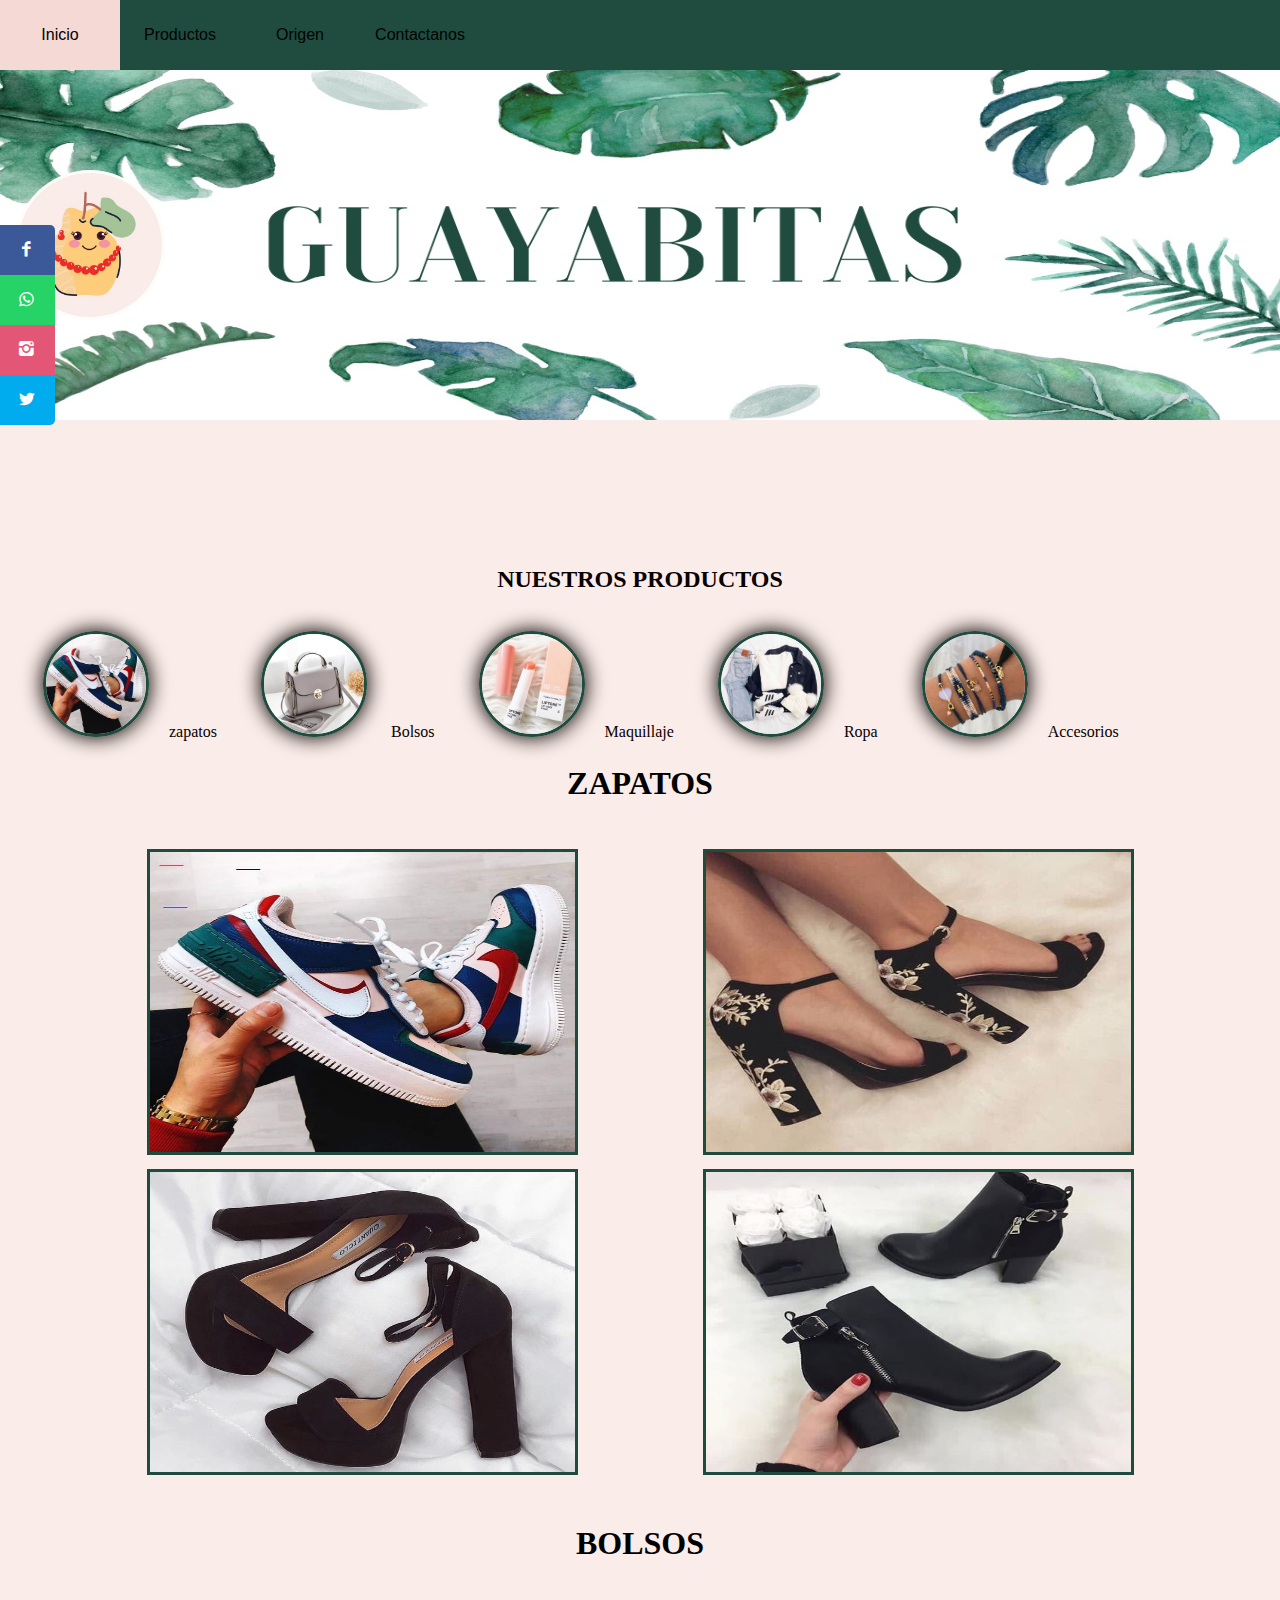
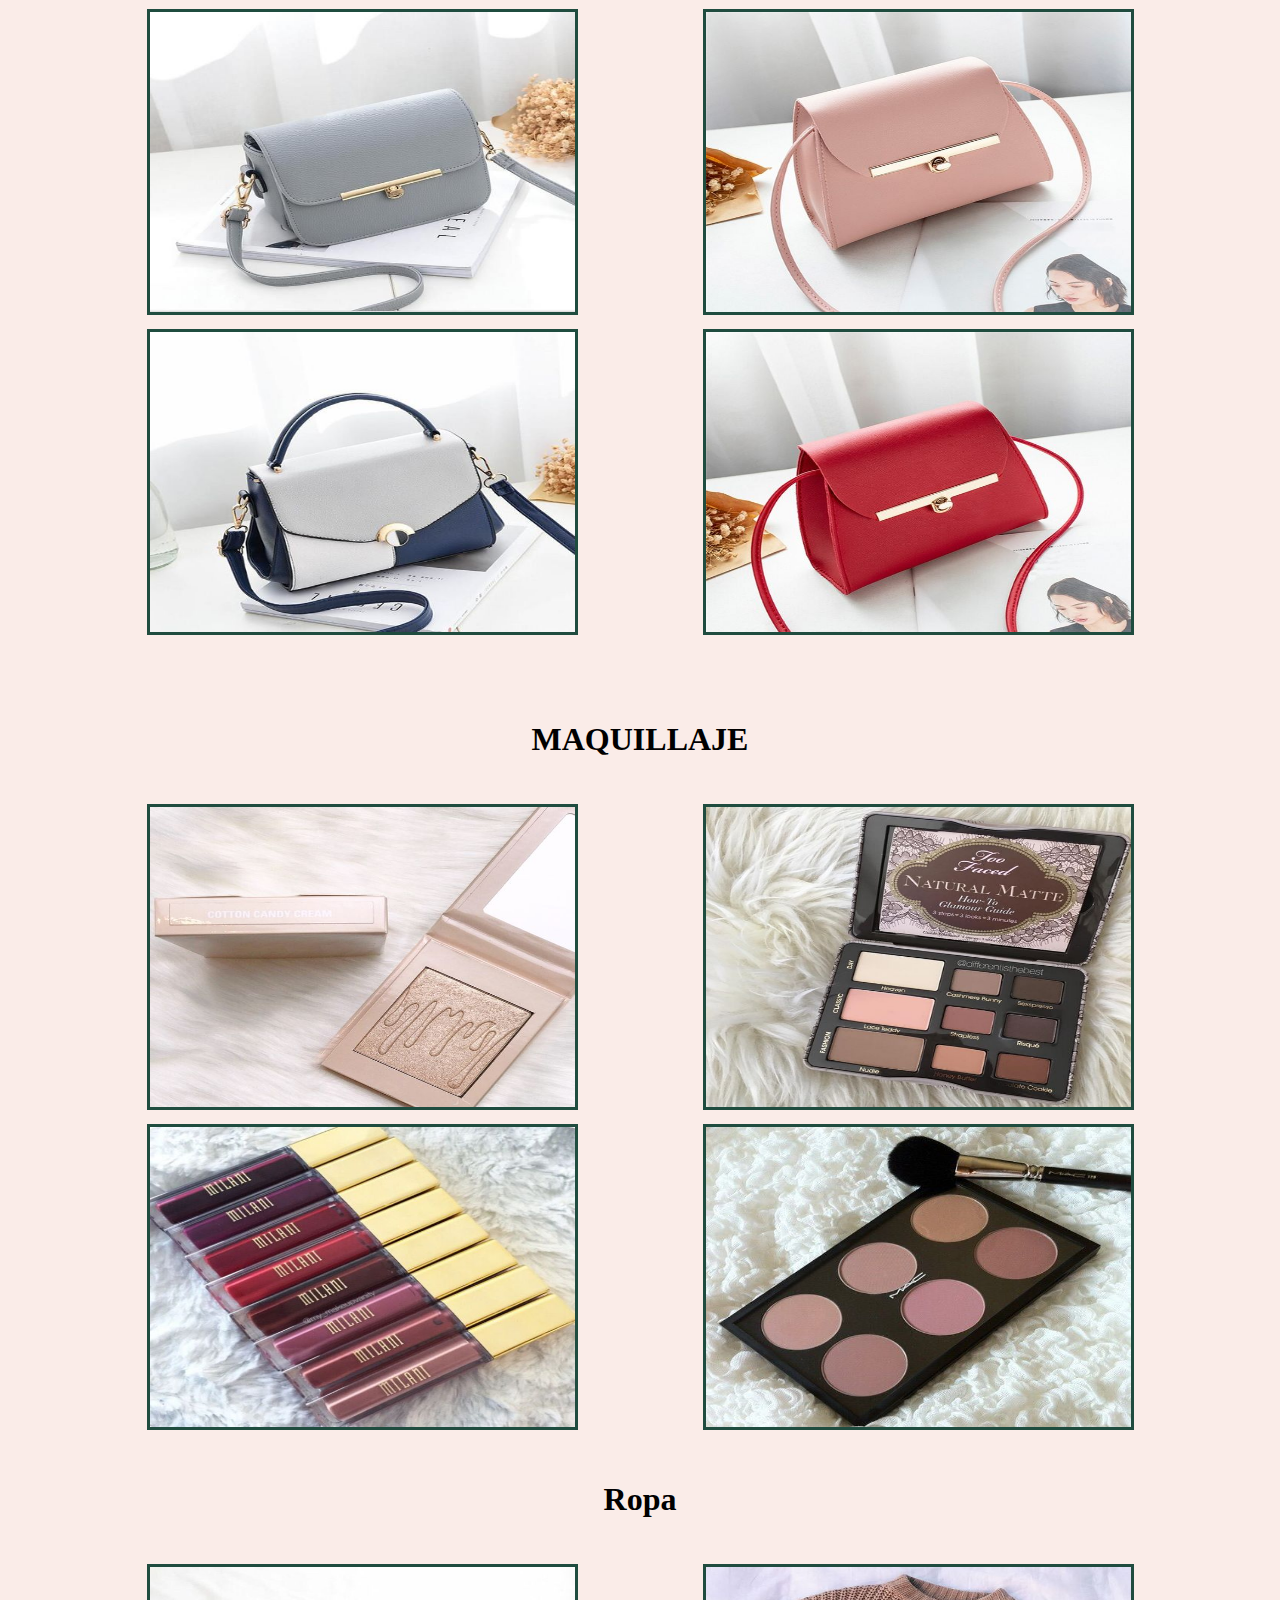
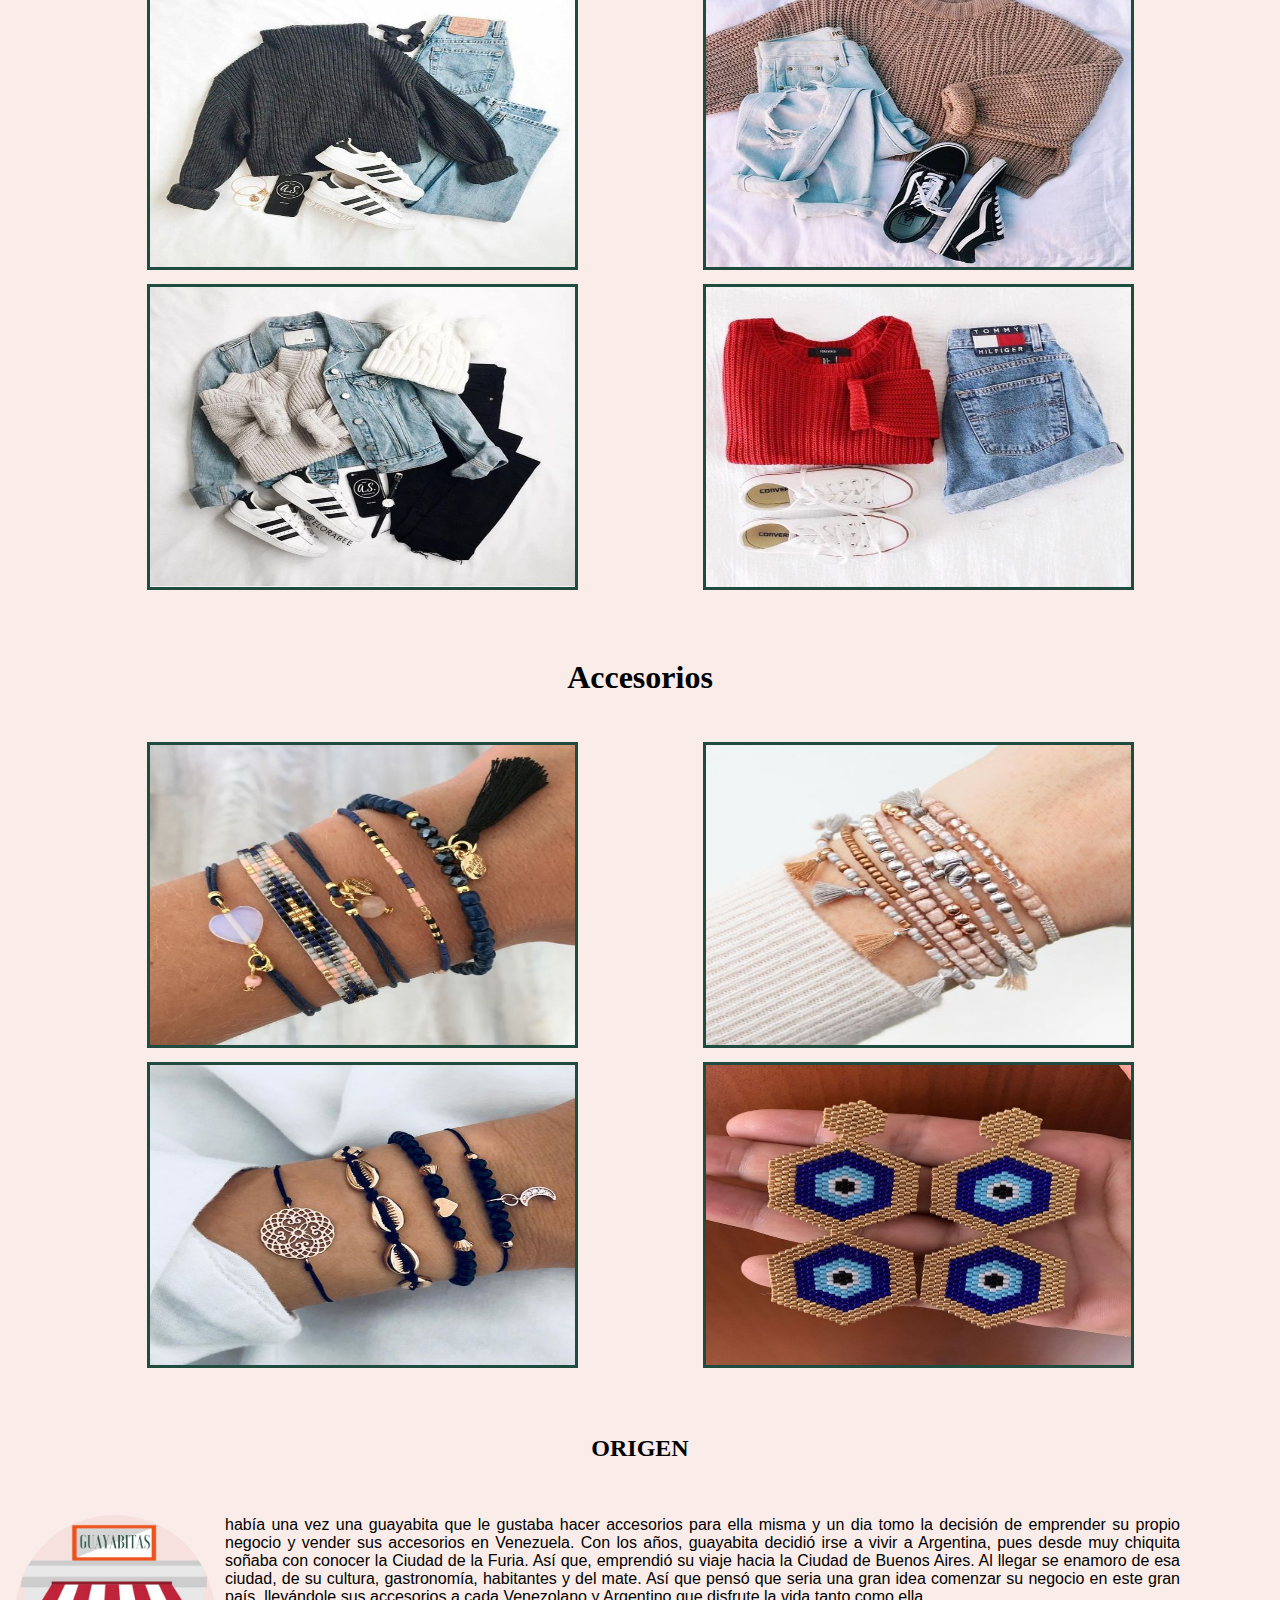
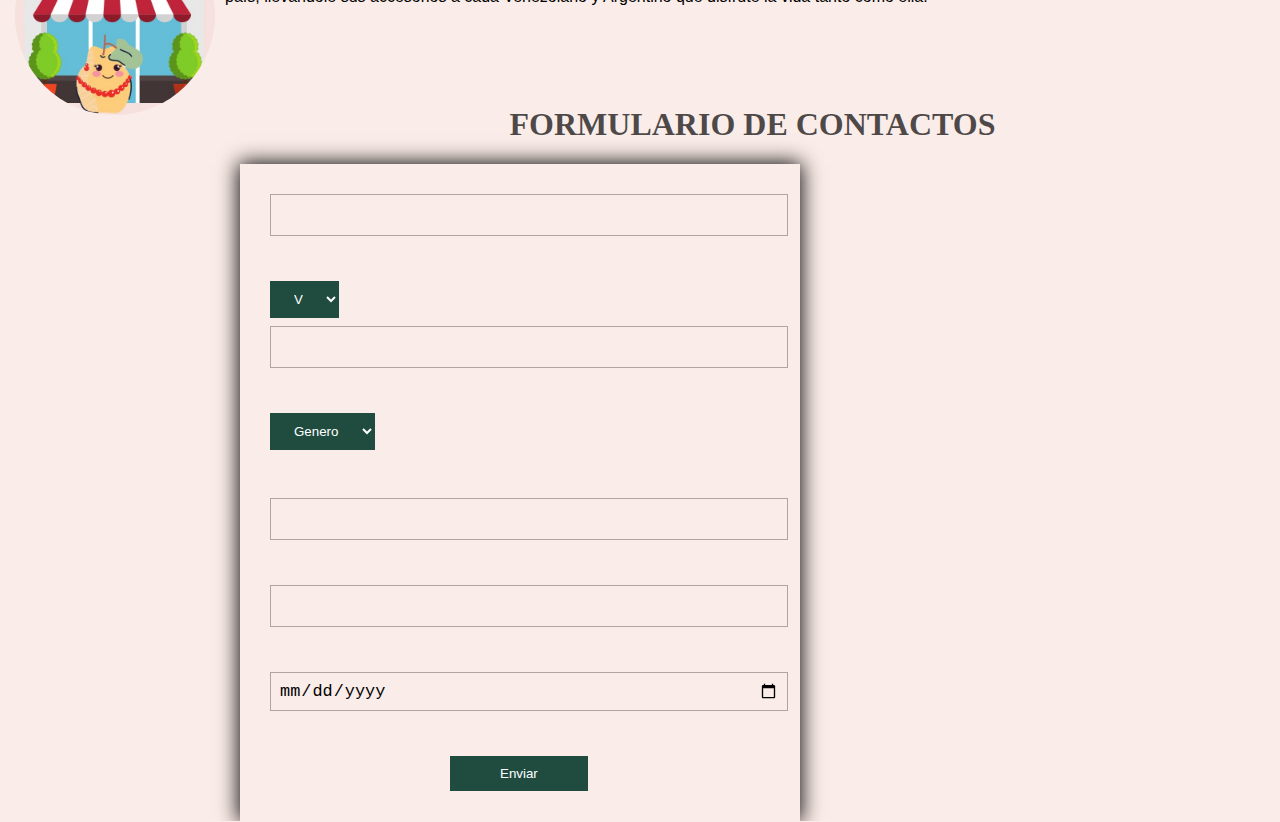
==== index.html @ 14b67d8e "Add files via upload" ====
<!DOCTYPE html>
<html>
<head>
<meta charset="UTF-8">
<title>Guayabita</title>
<link rel="icon" href="img/favicon.ico" type="image/x-icon">
<link rel="stylesheet" type="text/css" href="css/styles.css">
<link rel="stylesheet" type="text/css" href="css/fontello-3927277f/css/fontello.css">
<meta name="viewport" content="width=device-width, user-scalable= no, initial-scale=1.0, maximum-scale=1.0, minimum-scale=1.0">
</head>
<body>
<div class="contenedor">
<div id="header">
<ul class="nav">
<li><a href="index.html"class="active">Inicio</a> </li>

<li><a href="#productos" >Productos</a> 
    <ul>
        <li><a href="#zapatos" >Zapatos</a> </li>
        <li><a href="#bolsos">Bolsos</a> </li>
        <li><a href="#maquillaje">Maquillaje</a> </li>
        <li><a href="#ropa" >Ropa</a> </li>
        <li><a href="#accesorios" >Accesorios</a></li>
    </ul>
</li>
<li><a href="#origen" >Origen</a> </li>
<li><a href="#formulario" >Contactanos</a> </li>

</ul>
</div>

<div id="cabecera">
 <img class="imagen-redonda" src="img/guayava.jpg">
     
</div>

<div id="productos" >
    <h2>NUESTROS PRODUCTOS</h2>
    <table  style=" background-color:rgb(250,236,232)">
        <tr>
            <td> <img class="imagen-redonda1" src="img/zapatos1 (1).jpg" alt="zapatos">zapatos</td>
            <td> <img class="imagen-redonda1" src="img/bolsos (1).jpg" alt="bolsos"> Bolsos</td>
            <td> <img class="imagen-redonda1" src="img/MAQUILLAJE (2).jpg" alt="maquillaje">Maquillaje</td>
            <td> <img class="imagen-redonda1" src="img/ropa1.jpg" alt="ropa">Ropa</td>
            <td> <img class="imagen-redonda1" src="img/accesorios (2).jpg" alt="accesorios">Accesorios</td>
        </tr>
    </table>
</div>


<div id="zapatos" style=" background-color:rgb(250,236,232)">

    <h1 style="text-align: center;">ZAPATOS</h1>
 <ul class="galeria">
     <li><a href="#img1"><img src="img/zapatos1 (1).jpg"></a></li>
     <li><a href="#img2"><img src="img/zapatos1 (2).jpg"></a></li>
     <li><a href="#img3"><img src="img/zapatos1 (3).jpg"></a></li>
     <li><a href="#img4"><img src="img/zapatos1 (4).jpg"></a></li>
 </ul>


<div class="modal" id="img1">
    <h3>ZAPATO 1</h3>
    <div class="imagen">
        <a href="#img4">&#60;</a>
        <a href="#img2"><img src="img/zapatos1 (1).jpg"></a>
        <a href="#img2">></a>
    </div>
    <a class="cerrar" href="">X</a>
</div>

<div class="modal"  id="img2">
    <h3>ZAPATO 2</h3>
    <div class="imagen">
        <a href="#img1">&#60;</a>
        <a href="#img3"><img src="img/zapatos1 (2).jpg"></a>
        <a href="#img3">></a>
    </div>
    <a class="cerrar" href="">X</a>
</div>

<div class="modal"  id="img3">
    <h3>ZAPATO 3</h3>
    <div class="imagen">
        <a href="#img2">&#60;</a>
        <a href="#img4"><img src="img/zapatos1 (3).jpg"></a>
        <a href="#img4">></a>
    </div>
    <a class="cerrar" href="">X</a>
</div>

<div class="modal" id="img4">
    <h3>ZAPATO 4</h3>
    <div class="imagen">
        <a href="#img3">&#60;</a>
        <a href="#img1"><img src="img/zapatos1 (4).jpg"></a>
        <a href="#img1">></a>
    </div>
    <a class="cerrar" href="#zapatos">X</a>
</div>
</div>


<div id="bolsos" style=" background-color:rgb(250,236,232)">
    <h1 style="text-align: center;"  style=" background-color:rgb(250,236,232)">BOLSOS</h1>
 <ul class="galeria2">
     
     <li><a href="#img5"><img src="img/bolsos (2).jpg"></a></li>
     <li><a href="#img6"><img src="img/bolsos (3).jpg"></a></li>
     <li><a href="#img7"><img src="img/bolsos (5).jpg"></a></li>
     <li><a href="#img8"><img src="img/bolsos (6).jpg"></a></li>

 </ul>


<div class="modal" id="img5">
    <h3>BOLSO 1</h3>
    <div class="imagen">
        <a href="#img8">&#60;</a>
        <a href="#img6"><img src="img/bolsos (2).jpg"></a>
        <a href="#img6">></a>
    </div>
    <a class="cerrar" href="">X</a>
</div>

<div class="modal"  id="img6">
    <h3>BOLSO 2 2</h3>
    <div class="imagen">
        <a href="#img5">&#60;</a>
        <a href="#img7"><img src="img/bolsos (3).jpg"></a>
        <a href="#img7">></a>
    </div>
    <a class="cerrar" href="">X</a>
</div>

<div class="modal" id="img7">
    <h3>BOLSO 4</h3>
    <div class="imagen">
        <a href="#img6">&#60;</a>
        <a href="#img8"><img src="img/bolsos (5).jpg"></a>
        <a href="#img8">></a>
    </div>
    <a class="cerrar" href="">X</a>
</div>
<div class="modal" id="img8">
    <h3>BOLSO 4</h3>
    <div class="imagen">
        <a href="#img7">&#60;</a>
        <a href="#img5"><img src="img/bolsos (6).jpg"></a>
        <a href="#img5">></a>
    </div>
    <a class="cerrar" href="">X</a>
</div>
</div>
<br><br>

<div id="maquillaje">
    <h1 style="text-align: center;">MAQUILLAJE</h1>
 <ul class="galeria3">
     
     <li><a href="#img9"><img src="img/MAQUILLAJE (1).jpg"></a></li>
     <li><a href="#img10"><img src="img/MAQUILLAJE (3).jpg"></a></li>
     <li><a href="#img11"><img src="img/MAQUILLAJE (4).jpg"></a></li>
     <li><a href="#img12"><img src="img/MAQUILLAJE (5).jpg"></a></li>
     


 </ul>


<div class="modal" id="img9">
    <h3>BOLSO 1</h3>
    <div class="imagen">
        <a href="#img12">&#60;</a>
        <a href="#img10"><img src="img/MAQUILLAJE (3).jpg"></a>
        <a href="#img10">></a>
    </div>
    <a class="cerrar" href="">X</a>
</div>

<div class="modal"  id="img10">
    <h3>BOLSO 2 2</h3>
    <div class="imagen">
        <a href="#img9">&#60;</a>
        <a href="#img11"><img src="img/MAQUILLAJE (4).jpg"></a>
        <a href="#img11">></a>
    </div>
    <a class="cerrar" href="">X</a>
</div>

<div class="modal" id="img11">
    <h3>BOLSO 4</h3>
    <div class="imagen">
        <a href="#img10">&#60;</a>
        <a href="#img12"><img src="img/MAQUILLAJE (5).jpg"></a>
        <a href="#img12">></a>
    </div>
    <a class="cerrar" href="">X</a>
</div>
<div class="modal" id="img12">
    <h3>BOLSO 4</h3>
    <div class="imagen">
        <a href="#img11">&#60;</a>
        <a href="#img9"><img src="img/MAQUILLAJE (1).jpg"></a>
        <a href="#img9">></a>
    </div>
    <a class="cerrar" href="">X</a>
</div>
<div class="modal" id="img13">
    <h3>BOLSO 4</h3>
    <div class="imagen">
        <a href="#img12">&#60;</a>
        <a href="#img9"><img src="img/MAQUILLAJE (9).jpg"></a>
        <a href="#img9">></a>
    </div>
    <a class="cerrar" href="">X</a>
</div>
</div>

<div id="ropa">
    <h1 style="text-align: center;">Ropa</h1>
 <ul class="galeria4">
     
     <li><a href="#img13"><img src="img/ropa2.jpg"></a></li>
     <li><a href="#img14"><img src="img/ropa3.jpg"></a></li>
     <li><a href="#img15"><img src="img/ropa4.jpg"></a></li>
     <li><a href="#img16"><img src="img/ropa5.jpg"></a></li>
    
 </ul>


<div class="modal" id="img13">
    <h3>MODELO 1</h3>
    <div class="imagen">
        <a href="#img16">&#60;</a>
        <a href="#img14"><img src="img/ropa2.jpg"></a>
        <a href="#img14">></a>
    </div>
    <a class="cerrar" href="">X</a>
</div>

<div class="modal"  id="img14">
    <h3>MODELO 2</h3>
    <div class="imagen">
        <a href="#img13">&#60;</a>
        <a href="#img15"><img src="img/ropa3.jpg"></a>
        <a href="#img15">></a>
    </div>
    <a class="cerrar" href="">X</a>
</div>

<div class="modal" id="img15">
    <h3>MODELO 3</h3>
    <div class="imagen">
        <a href="#img14">&#60;</a>
        <a href="#img16"><img src="img/ropa4.jpg"></a>
        <a href="#img16">></a>
    </div>
    <a class="cerrar" href="">X</a>
</div>
<div class="modal" id="img16">
    <h3>MODELO 4</h3>
    <div class="imagen">
        <a href="#img15">&#60;</a>
        <a href="#img17"><img src="img/ropa5.jpg"></a>
        <a href="#img17">></a>
    </div>
    <a class="cerrar" href="">X</a>
</div>
<br>

</div>

<div id="accesorios">
    <h1 style="text-align: center;">Accesorios</h1>
 <ul class="galeria5">
     
     <li><a href="#img17"><img src="img/accesorios (2).jpg"></a></li>
     <li><a href="#img18"><img src="img/accesorios (3).jpg"></a></li>
     <li><a href="#img19"><img src="img/accesorios (4).jpg"></a></li>
     <li><a href="#img20"><img src="img/accesorios (5).jpg"></a></li>
    
 </ul>


<div class="modal" id="img17">
    <h3>MODELO 1</h3>
    <div class="imagen">
        <a href="#img20">&#60;</a>
        <a href="#img18"><img src="img/accesorios (2).jpg"></a>
        <a href="#img18">></a>
    </div>
    <a class="cerrar" href="">X</a>
</div>

<div class="modal"  id="img18">
    <h3>MODELO 2</h3>
    <div class="imagen">
        <a href="#img17">&#60;</a>
        <a href="#img19"><img src="img/accesorios (3).jpg"></a>
        <a href="#img19">></a>
    </div>
    <a class="cerrar" href="">X</a>
</div>

<div class="modal" id="img19">
    <h3>MODELO 3</h3>
    <div class="imagen">
        <a href="#img18">&#60;</a>
        <a href="#img20"><img src="img/accesorios (4).jpg"></a>
        <a href="#img20">></a>
    </div>
    <a class="cerrar" href="">X</a>
</div>
<div class="modal" id="img20">
    <h3>MODELO 4</h3>
    <div class="imagen">
        <a href="#img19">&#60;</a>
        <a href="#img17"><img src="img/ropa5.jpg"></a>
        <a href="#img17">></a>
    </div>
    <a class="cerrar" href="">X</a>
</div>
<br>

</div>

<div class="" id="origen">
    <h2 style="text-align: center;">ORIGEN</h2><br>

    <img src="img/guayabapro.jpg" class="imagen-izquierda">

    <p class="parrafo" style="text-align:justify;">
        había una vez una guayabita que le gustaba hacer accesorios para ella misma y 
        un dia tomo la decisión de emprender su propio negocio y vender sus accesorios en Venezuela. 
        Con los años, guayabita decidió irse a vivir a Argentina, pues desde muy chiquita soñaba con conocer la Ciudad de la Furia. 
        Así que, emprendió su viaje hacia la Ciudad de Buenos Aires. Al llegar se enamoro de esa ciudad, de su cultura, gastronomía, 
        habitantes y del mate.  Así que pensó que seria una gran idea comenzar su negocio en este gran país, llevándole sus accesorios
        a cada Venezolano y Argentino que disfrute la vida tanto como ella.
    </p>
</div>


<div > 
    <h1 class="title">FORMULARIO DE CONTACTOS </h1>

    <form action=""  id="formulario"name="formulario" method="get" class="formulario">
   <input type="text" class="forminput" name="nombre" id="nombre" maxlength="30"  placeholder="">
   <label for="Nombre" 
   class="formlabel">Nombre:</label>
   <select class="formselect" >
     <option value="Venezolano">V</option>
     <option value="Extranjero">E</option>
   </select>
   <input type="text"  class="forminput" name="ci" id="ci" maxlength="50"placeholder="">
   <label for="Cedula"
    class="formlabel">Cedula:</label>
    
    <select class="formselect" name="sexo" id="sexo">
     <option value="Seleccion">Genero </option>
     <option value="Masculino">M</option>
     <option value="Femenino">F</option>
    </select>
   <input type="text" class="forminput" name="direccion" id="direccion" maxlength="50" placeholder="">
   <label for="Direccion" 
   class="formlabel">Direccion:</label>
   <input type="text" class="forminput" name="direccion" id="direccion" maxlength="50" placeholder="">
   <label for="Direccion" 
   class="formlabel">Mensaje:</label>
     
     <input type="date" id="fecha" name="fecha" class="forminput">
     <label for="fecha"class="fechalabel">Fecha de Nacimiento:</label>
    
     <input type="submit" id="btn" name="btn" value="Enviar" class="boton">
     
     </form> 
   </div>
     



 <div class="container-bar">
    
    <div class="icon-social">
        <a href="https://www.facebook.com/guayabitasok-105637934522993" class="icon-facebook">
            <samp id="titlespam">Facebook</samp>
        </a>
        <a href="whatsapp.com" class="icon-whatsapp">
            <samp id="titlespam">WhatsApp</samp>
        </a>
        <a href="https://www.instagram.com/guayabitasok/" class="icon-instagram">
        <samp id="titlespam">Instagram</samp>
        </a>
        <a href="https://twitter.com/login?lang=es" class="icon-twitter">
            <samp id="titlespam">Twitter</samp>
        </a>

    </div>
 </div>

      <!-- <div  class="footer" id="pie">
        Copyright 2020. Todos los derechos reservados. <br /> Maracaibo Venezuela
    </div> -->

</div>
</body>
</html>
---- css/styles.css ----
html, body{
    
    margin: 0;
    padding: 0px;
    scroll-behavior: smooth;
    background: rgb(250,236,232);
    
    
    }
   
    #contenedor {
    width: 100%;
    height: 100%;
    
    }
 

    .formulario{
        width: 500px;
        height: auto;
        max-width:60%;
        margin-left: 240px; 
        margin-top: 20px;
        padding: 30px;
        box-shadow: 0 0 20px 1px;
        
        float:center;
    }
    
.title{
    text-align: center;
    margin-top:100px;
    color: rgba(0,0,0,0.7);
}
.forminput, .formlabel, .formoselect, #submit{
    display: block ;
    width: 100%;
    font-size: 1.3em;
    
}
.forminput{
    padding: 8px;
    border: 1px;
    border: 1px solid rgba(0,0,0,0.3);
    margin-bottom:45px;
    background: transparent;
    margin-right: 30px;
}
.forminput:focus{
    outline: 1px solid rgba(0,0,0,0.7);

}
.forminput:focus + .formlabel{
    margin-top: -150px;

}
.formlabel{
    padding-left: 15px;
    position: absolute;
    margin-top: -85px;
    z-index: -20;
    color: rgba(0,0,0,0.5);
    transition: all 0.2s;

}
.fechalabel{
    position: absolute;
    margin-top: -110px;
    z-index: -20;
    color: rgba(0,0,0,0.5);
    transition: all 0.2s;   

}
.boton{
    background:#1f4c3f;
    color: white;
    padding: 10px 50px;
    cursor: pointer;
    border: none;
    margin-top:0px;
    margin-left: 180px;
    
}
.formselect{
    background:#1f4c3f;
    color: white;
    padding: 10px 20px;
    cursor: pointer;
    border: none;
    margin-bottom: 8px;
}
#sexo{
    background:#1f4c3f;
    color: white;
    padding: 10px 20px;
    cursor: pointer;
    border: none;
    margin-bottom: 48px;
}
.fijar{
    margin-top: -55px;
}
.error{
    text-align: center;
    margin-top: 10;
    color: red;
    z-index: 20;
    font-size:55px;
}
 
    .imagen-redonda {
        border-radius: 100%;
        width: 150px;
        height: 150px; 
        float: center;
        margin-right: 10px;
        line-height: 150px;
        margin-top: 100px;
        margin-left: 15px;
        
    }

  
   
    .active {
     background-color:rgb(185, 183, 182);
    } 
    #header{
        margin: auto;
        width: 500px;
        font-family: 'Lucida Sans', 'Lucida Sans Regular', 'Lucida Grande', 'Lucida Sans Unicode', Geneva, Verdana, sans-serif;

    }
       #header ul li{
        
        display: block;
        width: 120px;
        float: left;
        text-align:center;
        position: relative;
        

        }
        #header ul{
            padding-left: 60%;
            list-style-type: none;
            margin: 0px;
            padding: 0px;
            /* display:flex; */
            justify-content:flex-end;
            }
     #header{
        width: 100%;
       height: 70px;
       background-color:#1f4c3f;
       line-height: 50px;
       position:fixed;
       top:0;
      

      }
   
    .nav li a{
        background-color:#1f4c3f;
        color: rgb(2, 2, 2);
        text-align: center;
        text-decoration: none;
        padding: 10px 15px;
        display: block;
    }
    .nav li a:hover{
        background-color: #f4d9d5;
        display: block;
        color: rgb(0, 0, 0);

    }
   .nav > li {
        float: left;
    } 
    .nav  li ul {
     display: none;
    position: absolute;
    min-width: 150px;
     
     
    }
    .nav li:hover > ul{
     display: block;
        }
     .nav li ul li {
    position: relative;
    
     }

     #cabecera {
    margin-top: 70px; 
    background-image: url(../img/banner.jpg);
    background-repeat: no-repeat;
    background-size: 100% 100%;
    display:table;
    width:100%;
    height:350px;
    text-align:left;
    justify-content: center;
    }  
    .imagen-izquierda{
        float:left;
        border-radius: 100%;
        width: 200px;
        height: 200px; 
        margin-right: 10px;
        line-height: 150px;
        margin-top: 15px;
        margin-left: 15px;
        }
    .parrafo{
        display: block;
        font: size 16px;;
        font-family: 'Lucida Sans', 'Lucida Sans Regular', 'Lucida Grande', 'Lucida Sans Unicode', Geneva, Verdana, sans-serif;
        margin-right: 100px;
        margin-left: 100px;
    } 
 
    #transparente h2{
    color:#fff;
    text-align: center;
    margin-top: 60px;
    }
  
     
    #productos{
    margin-top:-450px;  
    background-size: 100% 100%;
    text-align:center;
    color:rgb(8, 0, 0);
    padding-top:45%;
    width: 100%;
    
    
    }

    
   
    .imagen-redonda1{
        border-radius: 100%;
        width: 100px;
        height: 100px; 
        float: center;
        margin-right: 20px;
        margin-top: 15px;
        margin-left: 40px;
        border: 3px solid #1f4c3f;
        box-shadow: 0 0 20px 1px;

        }
    
  
     /* galeria de los zapatos  */
    .galeria{
        width: 90%;
        margin: auto;
        list-style: none;
        padding: 20px;
        box-sizing: border-box;
        display: flex;
        flex-wrap: wrap;
        justify-content: space-around;
    }
    .galeria li{
        margin: 5px;

    }

     .galeria img {
         width: 425px;
         height: 300px;
         border: 3px solid #1f4c3f;
         
     }

     /* eslitos del modal  */
     .modal{
        display: none;
     }
    .modal:target {
        display: block;
        position: fixed;
        background: rgba(0, 0, 0,0.8);
        top: 0;
        left: 0;
        width: 100%;
        height: 100%;
    }

    .modal h3{
        color: white;
        font-size: 30px;
        text-align: center;
        margin: 15px 0;
    }

    .imagen{
        width: 100%;
        height: 50%;

        display: flex;
        justify-content: center;
        align-items: center;
    }
    .imagen a{
        color: white;
        font-size: 40px;
        text-decoration: none;
        margin: 0 10px;
    }
    .imagen img{
    width: 500px;
    height: 100%;
    max-width: 100%;
    border: 7px solid#fff;
    box-sizing: border-box;
        
    }
    .imagen a:nth-child(2){
        margin: 0;
        height: 100%;
        flex-shrink: 2;

    }

    .cerrar {
        display: block;
        background: #fff;
        width: 25px;
        height: 25px;
        margin:15px auto;
        text-align: center;
        text-decoration: none;
        font-size: 25px;
        color: black;
        padding: 5px;
        border-radius: 50%;
        line-height: 25px;
    }

    /* galeria de los BOLSOS  */
    .galeria2{
        width: 90%;
        margin: auto;
        list-style: none;
        padding: 20px;
        box-sizing: border-box;
        display: flex;
        flex-wrap: wrap;
        justify-content: space-around;
    }
    .galeria2 li{
        margin: 5px;

    }

     .galeria2 img {
         width: 425px;
         height: 300px;
         border: 3px solid #1f4c3f;
     }

     /* eslitos del modal  */
     .modal{
        display: none;
     }
    .modal:target {
        display: block;
        position: fixed;
        background: rgba(0, 0, 0,0.8);
        top: 0;
        left: 0;
        width: 100%;
        height: 100%;
    }

    .modal h3{
        color: white;
        font-size: 30px;
        text-align: center;
        margin: 15px 0;
    }

    .imagen{
        width: 100%;
        height: 50%;

        display: flex;
        justify-content: center;
        align-items: center;
    }
    .imagen a{
        color: white;
        font-size: 40px;
        text-decoration: none;
        margin: 0 10px;
    }
    .imagen img{
    width: 500px;
    height: 100%;
    max-width: 100%;
    border: 7px solid#fff;
    box-sizing: border-box;
        
    }
    .imagen a:nth-child(2){
        margin: 0;
        height: 100%;
        flex-shrink: 2;

    }

    .cerrar {
        display: block;
        background: #fff;
        width: 25px;
        height: 25px;
        margin:15px auto;
        text-align: center;
        text-decoration: none;
        font-size: 25px;
        color: black;
        padding: 5px;
        border-radius: 50%;
        line-height: 25px;
    }

     /* galeria de MAQUILLAJE */
     .galeria3{
        width: 90%;
        margin: auto;
        list-style: none;
        padding: 20px;
        box-sizing: border-box;
        display: flex;
        flex-wrap: wrap;
        justify-content: space-around;
    }
    .galeria3 li{
        margin: 5px;

    }

     .galeria3 img {
         width: 425px;
         height: 300px;
         border: 3px solid #1f4c3f;
     }

     /* eslitos del modal  */
     .modal{
        display: none;
     }
    .modal:target {
        display: block;
        position: fixed;
        background: rgba(0, 0, 0,0.8);
        top: 0;
        left: 0;
        width: 100%;
        height: 100%;
    }

    .modal h3{
        color: white;
        font-size: 30px;
        text-align: center;
        margin: 15px 0;
    }

    .imagen{
        width: 100%;
        height: 50%;

        display: flex;
        justify-content: center;
        align-items: center;
    }
    .imagen a{
        color: white;
        font-size: 40px;
        text-decoration: none;
        margin: 0 10px;
    }
    .imagen img{
    width: 500px;
    height: 100%;
    max-width: 100%;
    border: 7px solid#fff;
    box-sizing: border-box;
        
    }
    .imagen a:nth-child(2){
        margin: 0;
        height: 100%;
        flex-shrink: 2;

    }

    .cerrar {
        display: block;
        background: #fff;
        width: 25px;
        height: 25px;
        margin:15px auto;
        text-align: center;
        text-decoration: none;
        font-size: 25px;
        color: black;
        padding: 5px;
        border-radius: 50%;
        line-height: 25px;
    }

         /* galeria de ROPA */
         .galeria4{
            width: 90%;
            margin: auto;
            list-style: none;
            padding: 20px;
            box-sizing: border-box;
            display: flex;
            flex-wrap: wrap;
            justify-content: space-around;
        }
        .galeria4 li{
            margin: 5px;
    
        }
    
         .galeria4 img {
             width: 425px;
             height: 300px;
             border: 3px solid #1f4c3f;
         }
    
         /* eslitos del modal  */
         .modal{
            display: none;
         }
        .modal:target {
            display: block;
            position: fixed;
            background: rgba(0, 0, 0,0.8);
            top: 0;
            left: 0;
            width: 100%;
            height: 100%;
        }
    
        .modal h3{
            color: white;
            font-size: 30px;
            text-align: center;
            margin: 15px 0;
        }
    
        .imagen{
            width: 100%;
            height: 50%;
    
            display: flex;
            justify-content: center;
            align-items: center;
        }
        .imagen a{
            color: white;
            font-size: 40px;
            text-decoration: none;
            margin: 0 10px;
        }
        .imagen img{
        width: 500px;
        height: 100%;
        max-width: 100%;
        border: 7px solid#fff;
        box-sizing: border-box;
            
        }
        .imagen a:nth-child(2){
            margin: 0;
            height: 100%;
            flex-shrink: 2;
    
        }
    
        .cerrar {
            display: block;
            background: #fff;
            width: 25px;
            height: 25px;
            margin:15px auto;
            text-align: center;
            text-decoration: none;
            font-size: 25px;
            color: black;
            padding: 5px;
            border-radius: 50%;
            line-height: 25px;
        }
/* // accesorios  */
        .galeria5{
            width: 90%;
            margin: auto;
            list-style: none;
            padding: 20px;
            box-sizing: border-box;
            display: flex;
            flex-wrap: wrap;
            justify-content: space-around;
        }
        .galeria5 li{
            margin: 5px;
    
        }
    
         .galeria5 img {
             width: 425px;
             height: 300px;
             border: 3px solid #1f4c3f;
         }
    
         /* eslitos del modal  */
         .modal{
            display: none;
         }
        .modal:target {
            display: block;
            position: fixed;
            background: rgba(0, 0, 0,0.8);
            top: 0;
            left: 0;
            width: 100%;
            height: 100%;
        }
    
        .modal h3{
            color: white;
            font-size: 30px;
            text-align: center;
            margin: 15px 0;
        }
    
        .imagen{
            width: 100%;
            height: 50%;
    
            display: flex;
            justify-content: center;
            align-items: center;
        }
        .imagen a{
            color: white;
            font-size: 40px;
            text-decoration: none;
            margin: 0 10px;
        }
        .imagen img{
        width: 500px;
        height: 100%;
        max-width: 100%;
        border: 7px solid#fff;
        box-sizing: border-box;
            
        }
        .imagen a:nth-child(2){
            margin: 0;
            height: 100%;
            flex-shrink: 2;
    
        }
    
        .cerrar {
            display: block;
            background: #fff;
            width: 25px;
            height: 25px;
            margin:15px auto;
            text-align: center;
            text-decoration: none;
            font-size: 25px;
            color: black;
            padding: 5px;
            border-radius: 50%;
            line-height: 25px;
        }



    
    #pie{
    margin-top: 150px;
    height: 100px;
    width: 100%;
    background-color: #1f4c3f;
    line-height: 50px;
    text-align: center;


    }
    .container-bar{
        width: 100%;
        max-width: 55px;
        position: fixed;
        left:0 ;
        top: 25%;
    }
  .container-bar a{
      display: block;
      padding: 15px;
      text-decoration: none;
      font-size: 17px;
      position: relative;
      transition: all 500ms ease;
      color: white;
  }
  .container-bar a:hover{
      background: #1c1c1c;

  }
  .container-bar .icon-facebook{
      background: #3b5998;
      border-radius: 0px 5px 0px 0px ;
  }
  .container-bar .icon-twitter{
    background: #00acee;
    border-radius: 0px 0px 5px 0px ;

   
  }
  .container-bar .icon-youtube{
    background: #e52a23;
   
  }
  .container-bar .icon-instagram{
    background:#e45675;
   
  }
  .container-bar .icon-whatsapp{
    background:#25D366;
  }
.container-bar #titlespam{
position: fixed;
background: #1c1c1c;
padding: 6px;
border-radius: 3px;
font-size: 15px;
margin-top: -4px;
transition: all 500ms ease;
opacity: 0;
visibility: hidden;
}
.container-bar #titlespam::after{
    position: absolute;
    content: '';
    border-left: 7px solid transparent;
    border-right: 6px solid #1c1c1c;
    border-top: 7px solid transparent;
    border-bottom: 7px solid transparent;
    right: 100%;
    top: 8px;

}
.container-bar a:hover #titlespam{
    opacity:1;
    visibility: visible;
    margin-left:30px ;

}
---- css/fontello-3927277f/css/fontello.css ----
@font-face {
  font-family: 'fontello';
  src: url('../font/fontello.eot?51998671');
  src: url('../font/fontello.eot?51998671#iefix') format('embedded-opentype'),
       url('../font/fontello.woff2?51998671') format('woff2'),
       url('../font/fontello.woff?51998671') format('woff'),
       url('../font/fontello.ttf?51998671') format('truetype'),
       url('../font/fontello.svg?51998671#fontello') format('svg');
  font-weight: normal;
  font-style: normal;
}
/* Chrome hack: SVG is rendered more smooth in Windozze. 100% magic, uncomment if you need it. */
/* Note, that will break hinting! In other OS-es font will be not as sharp as it could be */
/*
@media screen and (-webkit-min-device-pixel-ratio:0) {
  @font-face {
    font-family: 'fontello';
    src: url('../font/fontello.svg?51998671#fontello') format('svg');
  }
}
*/
 
 [class^="icon-"]:before, [class*=" icon-"]:before {
  font-family: "fontello";
  font-style: normal;
  font-weight: normal;
  speak: never;
 
  display: inline-block;
  text-decoration: inherit;
  width: 1em;
  margin-right: .2em;
  text-align: center;
  /* opacity: .8; */
 
  /* For safety - reset parent styles, that can break glyph codes*/
  font-variant: normal;
  text-transform: none;
 
  /* fix buttons height, for twitter bootstrap */
  line-height: 1em;
 
  /* Animation center compensation - margins should be symmetric */
  /* remove if not needed */
  margin-left: .2em;
 
  /* you can be more comfortable with increased icons size */
  /* font-size: 120%; */
 
  /* Font smoothing. That was taken from TWBS */
  -webkit-font-smoothing: antialiased;
  -moz-osx-font-smoothing: grayscale;
 
  /* Uncomment for 3D effect */
  /* text-shadow: 1px 1px 1px rgba(127, 127, 127, 0.3); */
}
 
.icon-dot-3:before { content: '\e800'; } /* '' */
.icon-whatsapp:before { content: '\f232'; } /* '' */
.icon-twitter:before { content: '\f309'; } /* '' */
.icon-twitter-circled:before { content: '\f30a'; } /* '' */
.icon-facebook:before { content: '\f30c'; } /* '' */
.icon-instagram:before { content: '\f32d'; } /* '' */
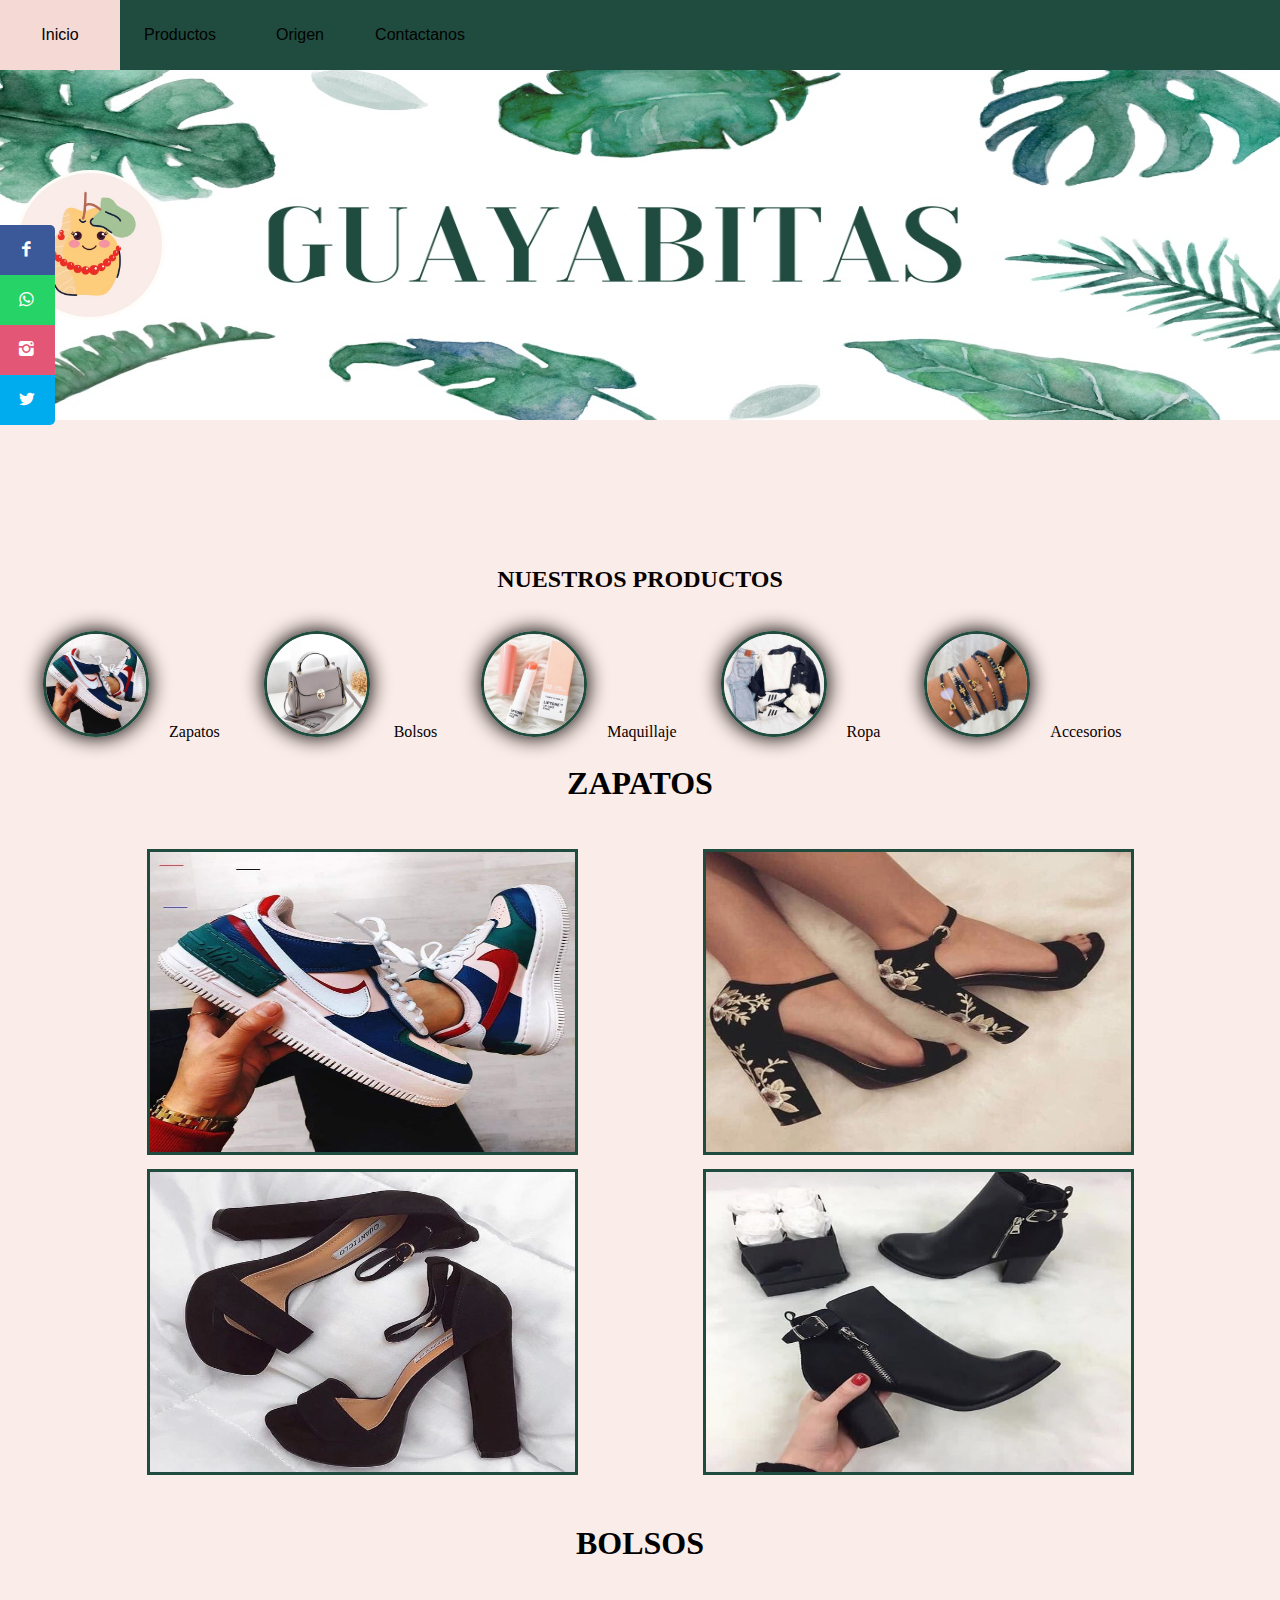
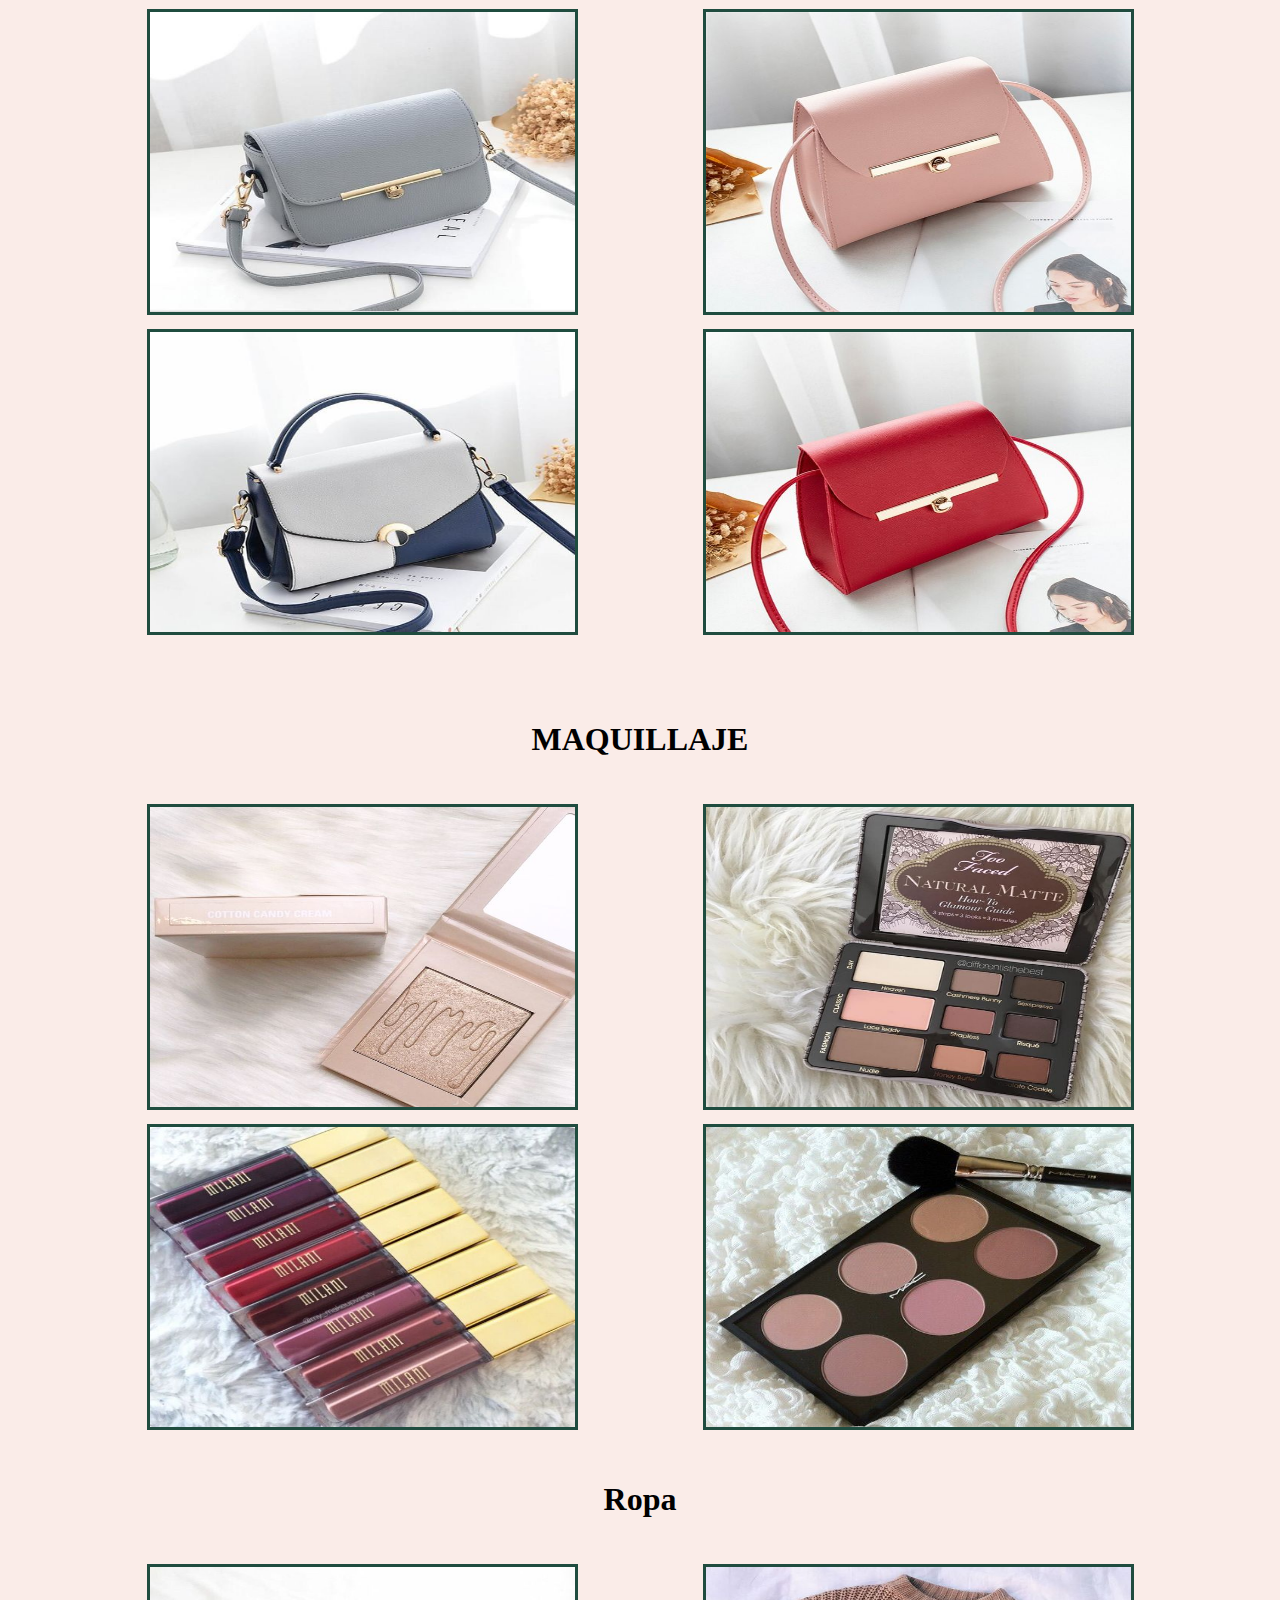
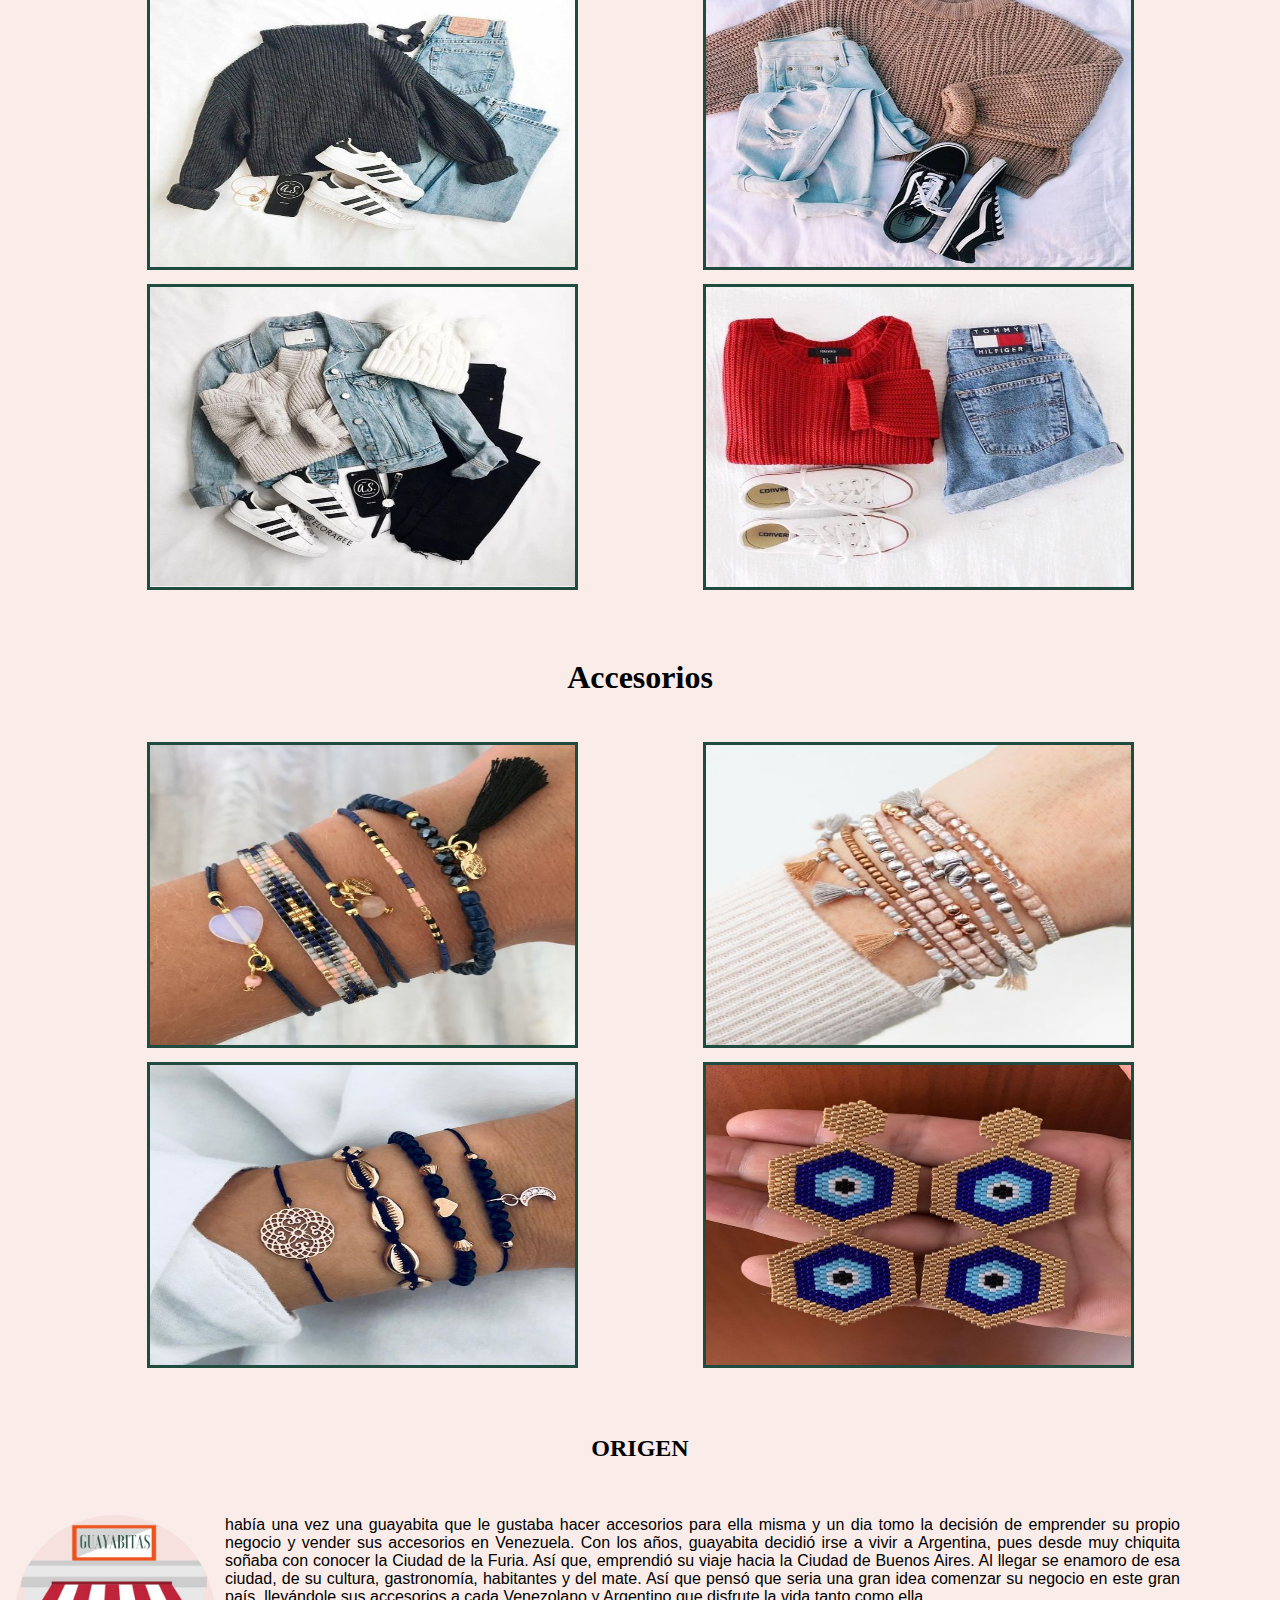
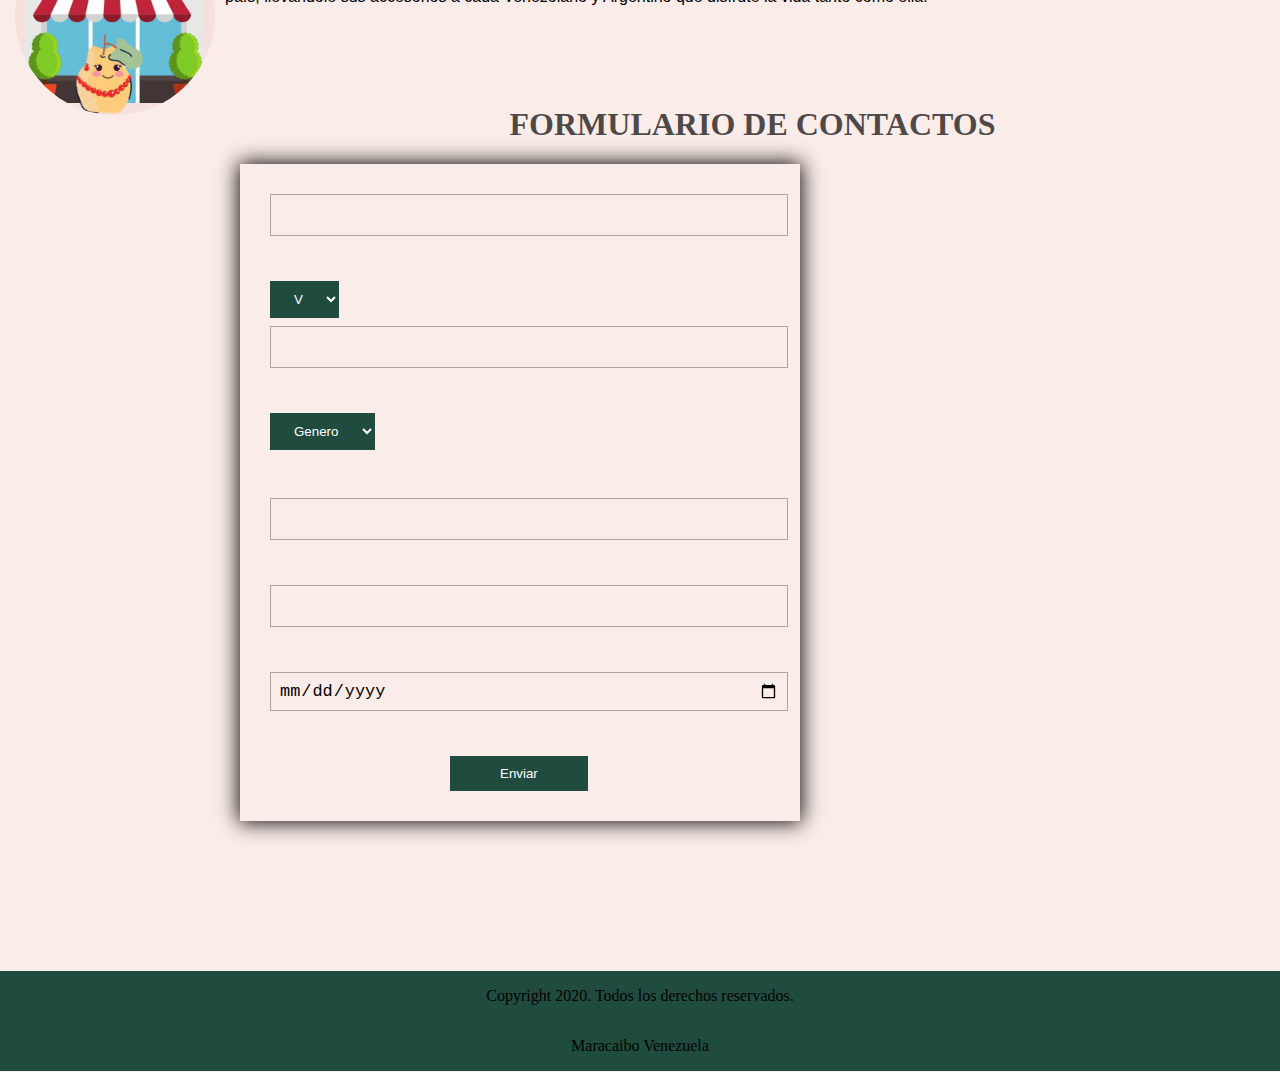
==== commit 21cac505: "Update index.html" ====
--- a/index.html
+++ b/index.html
@@ -38,7 +38,7 @@
     <h2>NUESTROS PRODUCTOS</h2>
     <table  style=" background-color:rgb(250,236,232)">
         <tr>
-            <td> <img class="imagen-redonda1" src="img/zapatos1 (1).jpg" alt="zapatos">zapatos</td>
+            <td> <img class="imagen-redonda1" src="img/zapatos1 (1).jpg" alt="zapatos">Zapatos</td>
             <td> <img class="imagen-redonda1" src="img/bolsos (1).jpg" alt="bolsos"> Bolsos</td>
             <td> <img class="imagen-redonda1" src="img/MAQUILLAJE (2).jpg" alt="maquillaje">Maquillaje</td>
             <td> <img class="imagen-redonda1" src="img/ropa1.jpg" alt="ropa">Ropa</td>
@@ -60,40 +60,40 @@
 
 
 <div class="modal" id="img1">
-    <h3>ZAPATO 1</h3>
+    <h3>MODELO 1</h3>
     <div class="imagen">
         <a href="#img4">&#60;</a>
-        <a href="#img2"><img src="img/zapatos1 (1).jpg"></a>
+        <a href="#img2"><img src="img/zapatos1 (2).jpg"></a>
         <a href="#img2">></a>
     </div>
     <a class="cerrar" href="">X</a>
 </div>
 
 <div class="modal"  id="img2">
-    <h3>ZAPATO 2</h3>
+    <h3>MODELO 2</h3>
     <div class="imagen">
         <a href="#img1">&#60;</a>
-        <a href="#img3"><img src="img/zapatos1 (2).jpg"></a>
+        <a href="#img3"><img src="img/zapatos1 (3).jpg"></a>
         <a href="#img3">></a>
     </div>
     <a class="cerrar" href="">X</a>
 </div>
 
 <div class="modal"  id="img3">
-    <h3>ZAPATO 3</h3>
+    <h3>MODELO 3</h3>
     <div class="imagen">
         <a href="#img2">&#60;</a>
-        <a href="#img4"><img src="img/zapatos1 (3).jpg"></a>
+        <a href="#img4"><img src="img/zapatos1 (4).jpg"></a>
         <a href="#img4">></a>
     </div>
     <a class="cerrar" href="">X</a>
 </div>
 
 <div class="modal" id="img4">
-    <h3>ZAPATO 4</h3>
+    <h3>MODELO 4</h3>
     <div class="imagen">
         <a href="#img3">&#60;</a>
-        <a href="#img1"><img src="img/zapatos1 (4).jpg"></a>
+        <a href="#img1"><img src="img/zapatos1 (1).jpg"></a>
         <a href="#img1">></a>
     </div>
     <a class="cerrar" href="#zapatos">X</a>
@@ -114,39 +114,39 @@
 
 
 <div class="modal" id="img5">
-    <h3>BOLSO 1</h3>
+    <h3>MODELO 1</h3>
     <div class="imagen">
         <a href="#img8">&#60;</a>
-        <a href="#img6"><img src="img/bolsos (2).jpg"></a>
+        <a href="#img6"><img src="img/bolsos (3).jpg"></a>
         <a href="#img6">></a>
     </div>
     <a class="cerrar" href="">X</a>
 </div>
 
 <div class="modal"  id="img6">
-    <h3>BOLSO 2 2</h3>
+    <h3>MODELO 2 </h3>
     <div class="imagen">
         <a href="#img5">&#60;</a>
-        <a href="#img7"><img src="img/bolsos (3).jpg"></a>
+        <a href="#img7"><img src="img/bolsos (5).jpg"></a>
         <a href="#img7">></a>
     </div>
     <a class="cerrar" href="">X</a>
 </div>
 
 <div class="modal" id="img7">
-    <h3>BOLSO 4</h3>
+    <h3>MODELO 3</h3>
     <div class="imagen">
         <a href="#img6">&#60;</a>
-        <a href="#img8"><img src="img/bolsos (5).jpg"></a>
+        <a href="#img8"><img src="img/bolsos (6).jpg"></a>
         <a href="#img8">></a>
     </div>
     <a class="cerrar" href="">X</a>
 </div>
 <div class="modal" id="img8">
-    <h3>BOLSO 4</h3>
+    <h3>MODELO 4</h3>
     <div class="imagen">
         <a href="#img7">&#60;</a>
-        <a href="#img5"><img src="img/bolsos (6).jpg"></a>
+        <a href="#img5"><img src="img/bolsos (3).jpg"></a>
         <a href="#img5">></a>
     </div>
     <a class="cerrar" href="">X</a>
@@ -169,7 +169,7 @@
 
 
 <div class="modal" id="img9">
-    <h3>BOLSO 1</h3>
+    <h3>MODELO 1</h3>
     <div class="imagen">
         <a href="#img12">&#60;</a>
         <a href="#img10"><img src="img/MAQUILLAJE (3).jpg"></a>
@@ -179,7 +179,7 @@
 </div>
 
 <div class="modal"  id="img10">
-    <h3>BOLSO 2 2</h3>
+    <h3>MODELO 2</h3>
     <div class="imagen">
         <a href="#img9">&#60;</a>
         <a href="#img11"><img src="img/MAQUILLAJE (4).jpg"></a>
@@ -189,7 +189,7 @@
 </div>
 
 <div class="modal" id="img11">
-    <h3>BOLSO 4</h3>
+    <h3>MODELO 3 </h3>
     <div class="imagen">
         <a href="#img10">&#60;</a>
         <a href="#img12"><img src="img/MAQUILLAJE (5).jpg"></a>
@@ -198,24 +198,15 @@
     <a class="cerrar" href="">X</a>
 </div>
 <div class="modal" id="img12">
-    <h3>BOLSO 4</h3>
+    <h3>MODELO 4</h3>
     <div class="imagen">
         <a href="#img11">&#60;</a>
-        <a href="#img9"><img src="img/MAQUILLAJE (1).jpg"></a>
+        <a href="#img9"><img src="img/MAQUILLAJE (3).jpg"></a>
         <a href="#img9">></a>
     </div>
     <a class="cerrar" href="">X</a>
 </div>
-<div class="modal" id="img13">
-    <h3>BOLSO 4</h3>
-    <div class="imagen">
-        <a href="#img12">&#60;</a>
-        <a href="#img9"><img src="img/MAQUILLAJE (9).jpg"></a>
-        <a href="#img9">></a>
-    </div>
-    <a class="cerrar" href="">X</a>
-</div>
-</div>
+
 
 <div id="ropa">
     <h1 style="text-align: center;">Ropa</h1>
@@ -316,7 +307,7 @@
     <h3>MODELO 4</h3>
     <div class="imagen">
         <a href="#img19">&#60;</a>
-        <a href="#img17"><img src="img/ropa5.jpg"></a>
+        <a href="#img17"><img src="img/accesorios (5).jpg"></a>
         <a href="#img17">></a>
     </div>
     <a class="cerrar" href="">X</a>
@@ -398,10 +389,10 @@
     </div>
  </div>
 
-      <!-- <div  class="footer" id="pie">
+       <div  class="footer" id="pie">
         Copyright 2020. Todos los derechos reservados. <br /> Maracaibo Venezuela
-    </div> -->
+    </div> 
 
 </div>
 </body>
-</html>+</html>
